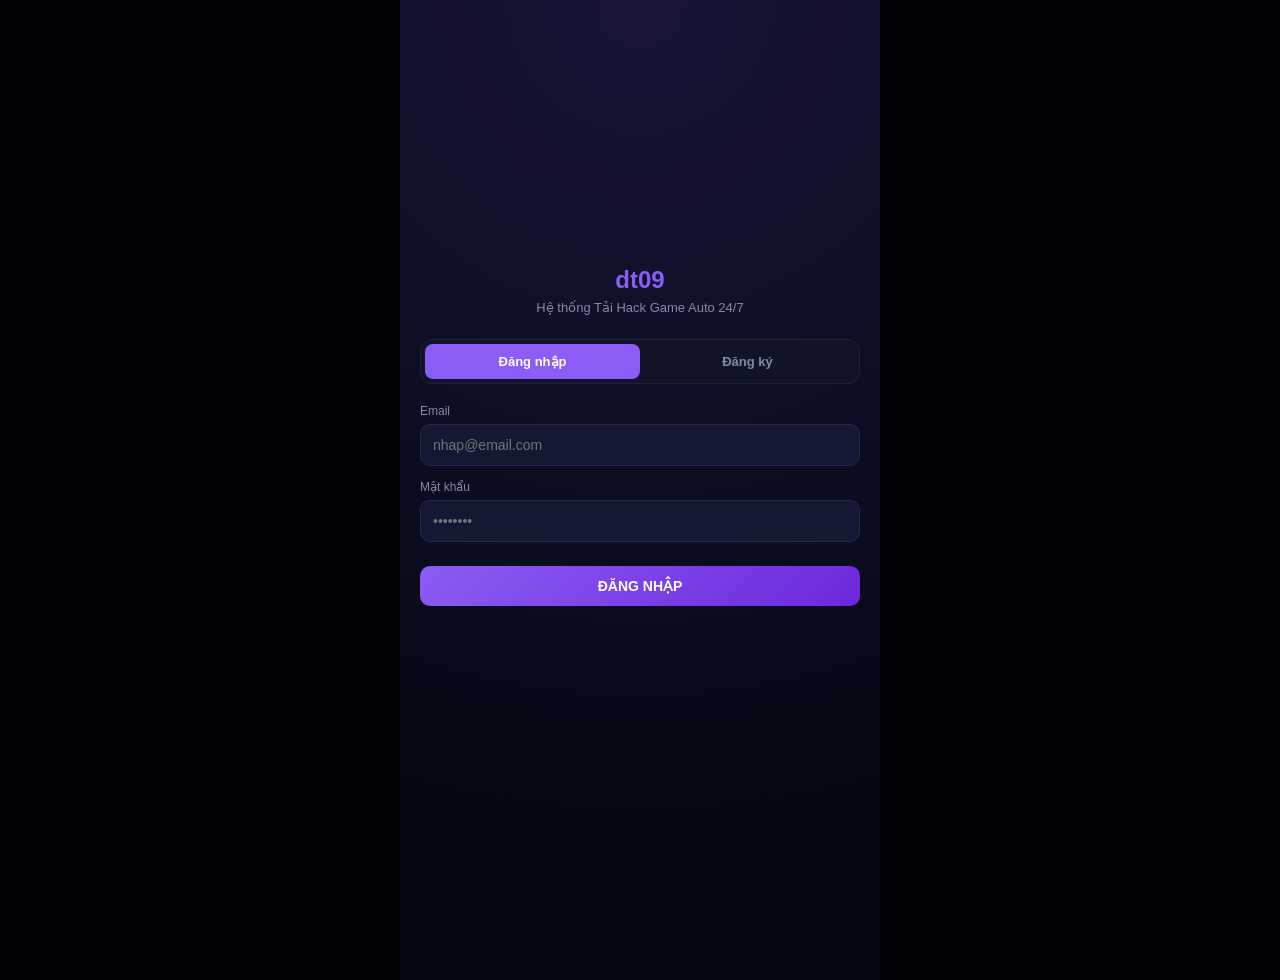
==== index.html @ a5bf0167 "Add files via upload" ====
<!DOCTYPE html>
<html lang="vi">
<head>
  <meta charset="UTF-8">
  <meta name="viewport" content="width=device-width, initial-scale=1.0, maximum-scale=1.0, user-scalable=no">
  <title>dt09 - Tải Game & Tool Auto</title>
  <link href="https://cdnjs.cloudflare.com/ajax/libs/font-awesome/6.4.0/css/all.min.css" rel="stylesheet">
  <script src="https://cdn.jsdelivr.net/npm/@supabase/supabase-js@2"></script>
  <style>
    :root {
      --bg-main: #060814;
      --card-bg: #111428;
      --card-border: #1d2242;
      --accent-purple: #8b5cf6;
      --accent-orange: #f97316;
      --text-main: #ffffff;
      --text-muted: #808aab;
      --danger-red: #ef4444;
      --success-green: #10b981;
    }

    * { box-sizing: border-box; margin: 0; padding: 0; font-family: -apple-system, BlinkMacSystemFont, "Segoe UI", Roboto, sans-serif; user-select: none; }
    body { background-color: #020307; color: var(--text-main); display: flex; justify-content: center; min-height: 100vh; }

    .app-container {
      width: 100%;
      max-width: 480px;
      background: radial-gradient(circle at top, #181538 0%, #060814 80%);
      position: relative;
      padding-bottom: 80px;
      min-height: 100vh;
      box-shadow: 0 0 30px rgba(0,0,0,0.8);
    }

    .hidden { display: none !important; }

    /* AUTH SCREEN */
    .auth-overlay { padding: 30px 20px; display: flex; flex-direction: column; justify-content: center; min-height: 100vh; }
    .auth-header { text-align: center; margin-bottom: 24px; }
    .auth-header h2 { font-size: 24px; color: var(--accent-purple); margin-bottom: 6px; }
    .auth-header p { font-size: 13px; color: var(--text-muted); }
    .auth-tabs { display: flex; background: #111428; border: 1px solid var(--card-border); border-radius: 12px; margin-bottom: 20px; padding: 4px; }
    .auth-tab { flex: 1; padding: 10px; border: none; background: none; color: var(--text-muted); font-weight: 700; font-size: 13px; cursor: pointer; border-radius: 8px; }
    .auth-tab.active { background: var(--accent-purple); color: white; }
    .auth-form { display: flex; flex-direction: column; gap: 14px; }
    .input-group { display: flex; flex-direction: column; gap: 6px; }
    .input-group label { font-size: 12px; color: var(--text-muted); }
    .input-group input { background: #151833; border: 1px solid #23284c; border-radius: 10px; padding: 12px; color: white; font-size: 14px; outline: none; }
    .btn-auth { background: linear-gradient(135deg, var(--accent-purple), #6d28d9); border: none; color: white; padding: 12px; border-radius: 10px; font-weight: 800; font-size: 14px; cursor: pointer; margin-top: 10px; }
    .auth-message { font-size: 12px; text-align: center; margin-top: 10px; min-height: 18px; }
    .auth-message.error { color: var(--danger-red); }
    .auth-message.success { color: var(--success-green); }

    /* HEADER */
    .profile-header { position: sticky; top: 0; z-index: 99; display: flex; justify-content: space-between; align-items: center; padding: 12px 16px; background: rgba(18, 17, 39, 0.85); backdrop-filter: blur(10px); -webkit-backdrop-filter: blur(10px); border-bottom: 1px solid rgba(255, 255, 255, 0.08); margin-bottom: 14px; }
    .user-info { display: flex; align-items: center; gap: 12px; }
    .user-avatar { width: 42px; height: 42px; border-radius: 50%; background: #3b82f6; overflow: hidden; border: 2px solid rgba(255, 255, 255, 0.15); }
    .user-avatar img { width: 100%; height: 100%; object-fit: cover; }
    .user-details .name { font-size: 13px; font-weight: 700; max-width: 130px; white-space: nowrap; overflow: hidden; text-overflow: ellipsis; }
    .user-details .id { font-size: 11px; color: var(--text-muted); margin-top: 2px; }
    .header-actions { display: flex; align-items: center; gap: 8px; }
    .balance-pill { background: #141622; border: 1px solid #3d3113; color: #eab308; padding: 6px 12px; border-radius: 20px; font-weight: 800; font-size: 13px; }
    .btn-logout { background: rgba(239, 68, 68, 0.2); border: 1px solid rgba(239, 68, 68, 0.4); color: #ef4444; padding: 6px 10px; border-radius: 12px; font-size: 12px; cursor: pointer; }

    .banner-card { background: linear-gradient(135deg, #1d1b3c 0%, #12152e 100%); border: 1px solid var(--card-border); border-radius: 18px; margin: 0 14px 14px 14px; padding: 16px; display: flex; align-items: center; gap: 14px; }
    .banner-icon { width: 46px; height: 46px; background: #a855f7; border-radius: 14px; display: flex; align-items: center; justify-content: center; font-size: 20px; color: white; box-shadow: 0 0 15px rgba(168, 85, 247, 0.4); }
    .banner-text h3 { font-size: 17px; font-weight: 800; }
    .banner-text p { font-size: 12px; color: var(--text-muted); margin-top: 2px; }

    /* CARD DESIGN */
    .form-card { background: var(--card-bg); border: 1px solid var(--card-border); border-radius: 18px; padding: 14px; margin: 0 14px 12px 14px; }
    .form-header { display: flex; justify-content: space-between; align-items: center; }
    .form-title { display: flex; align-items: center; gap: 8px; font-size: 13px; font-weight: 700; text-transform: uppercase; letter-spacing: 0.5px; }
    .form-title i { color: var(--accent-purple); background: rgba(139, 92, 246, 0.15); padding: 6px; border-radius: 8px; }
    
    .select-btn { background: #191d38; border: 1px solid #2d345e; color: white; padding: 8px 12px; border-radius: 10px; font-size: 12px; font-weight: 700; display: flex; align-items: center; gap: 8px; cursor: pointer; }
    .select-btn img { width: 20px; height: 20px; border-radius: 4px; object-fit: cover; }

    .selection-grid { display: grid; grid-template-columns: 1fr 1fr; gap: 8px; margin-top: 12px; }
    .grid-item { background: #151833; border: 1px solid #23284c; border-radius: 12px; padding: 10px; display: flex; align-items: center; gap: 8px; cursor: pointer; font-size: 12px; font-weight: 700; }
    .grid-item.selected { border-color: var(--accent-purple); background: rgba(139, 92, 246, 0.15); }
    .grid-item img { width: 28px; height: 28px; border-radius: 6px; object-fit: cover; }

    .alert-card { background: rgba(234, 179, 8, 0.05); border: 1px solid rgba(234, 179, 8, 0.3); border-radius: 14px; padding: 12px 14px; margin: 0 14px 14px 14px; }
    .alert-title { color: #f59e0b; font-size: 12px; font-weight: 800; display: flex; align-items: center; gap: 6px; margin-bottom: 6px; }
    .alert-desc { font-size: 11px; color: #d1d5db; line-height: 1.4; }

    .btn-download { width: calc(100% - 28px); margin: 0 14px 14px 14px; height: 50px; border-radius: 14px; border: none; background: linear-gradient(135deg, #a855f7, #6d28d9); color: white; font-weight: 800; font-size: 15px; cursor: pointer; display: flex; align-items: center; justify-content: center; gap: 10px; box-shadow: 0 4px 15px rgba(168, 85, 247, 0.3); }

    .amount-btn { background: #151833; border: 1px solid #23284c; color: white; padding: 10px 4px; border-radius: 10px; font-weight: 800; font-size: 12px; cursor: pointer; transition: all 0.2s ease; }
    .amount-btn.active { background: rgba(249, 115, 22, 0.15); border-color: #f97316; color: #f97316; }

    .info-row { display: flex; justify-content: space-between; padding: 10px 0; border-bottom: 1px solid rgba(255,255,255,0.05); font-size: 13px; }
    .info-row span:first-child { color: var(--text-muted); }
    .info-row span:last-child { font-weight: bold; }

    .wheel-container { position: relative; width: 220px; height: 220px; margin: 20px auto; border-radius: 50%; border: 4px solid var(--accent-purple); background: conic-gradient(#8b5cf6 0 90deg, #111428 90deg 180deg, #f97316 180deg 270deg, #151833 270deg 360deg); transition: transform 3s cubic-bezier(0.1, 2.7, 0.58, 1); }
    .wheel-pointer { position: absolute; top: 10px; left: 50%; transform: translateX(-50%); width: 0; height: 0; border-left: 10px solid transparent; border-right: 10px solid transparent; border-top: 18px solid #ef4444; z-index: 10; }

    .code-input-box { width: 100%; background: #0c0e1e; border: 1px solid #1e2448; border-radius: 12px; padding: 14px; color: white; font-size: 13px; outline: none; margin-top: 10px; margin-bottom: 10px; }
    .code-input-box::placeholder { color: #515b7d; }
    .btn-apply-code { width: 100%; background: linear-gradient(135deg, #312e81, #581c87); border: 1px solid #6366f1; color: white; padding: 12px; border-radius: 12px; font-weight: 700; font-size: 13px; cursor: pointer; display: flex; align-items: center; justify-content: center; gap: 8px; box-shadow: 0 0 12px rgba(99, 102, 241, 0.2); }
    
    .stats-grid { display: grid; grid-template-columns: 1fr 1fr 1fr; gap: 8px; margin-top: 12px; }
    .stat-card { background: rgba(21, 24, 51, 0.6); border: 1px solid #23284c; border-radius: 14px; padding: 14px 6px; text-align: center; display: flex; flex-direction: column; align-items: center; justify-content: center; }
    .stat-icon { font-size: 18px; margin-bottom: 8px; }
    .stat-icon.cyan { color: #06b6d4; }
    .stat-icon.yellow { color: #eab308; }
    .stat-icon.green { color: #10b981; }
    .stat-val { font-size: 14px; font-weight: 800; margin-bottom: 4px; }
    .stat-lbl { font-size: 9px; color: var(--text-muted); font-weight: 700; text-transform: uppercase; }

    .bottom-nav { position: fixed; bottom: 0; width: 100%; max-width: 480px; height: 60px; background: #060814; border-top: 1px solid #16182e; display: flex; justify-content: space-around; align-items: center; z-index: 100; }
    .nav-btn { background: none; border: none; color: var(--text-muted); display: flex; flex-direction: column; align-items: center; gap: 4px; font-size: 10px; cursor: pointer; width: 20%; }
    .nav-btn.active { color: var(--accent-purple); font-weight: bold; }
    .nav-btn i { font-size: 16px; }
  </style>
</head>
<body>

  <div class="app-container">

    <!-- LOGIN / REGISTER SCREEN -->
    <div id="authScreen" class="auth-overlay">
      <div class="auth-header">
        <h2>dt09</h2>
        <p>Hệ thống Tải Hack Game Auto 24/7</p>
      </div>

      <div class="auth-tabs">
        <button class="auth-tab active" id="tabLoginBtn" onclick="switchAuthTab('login')">Đăng nhập</button>
        <button class="auth-tab" id="tabSignupBtn" onclick="switchAuthTab('signup')">Đăng ký</button>
      </div>

      <form id="loginForm" class="auth-form" onsubmit="handleLogin(event)">
        <div class="input-group">
          <label>Email</label>
          <input type="email" id="loginEmail" placeholder="nhap@email.com" required>
        </div>
        <div class="input-group">
          <label>Mật khẩu</label>
          <input type="password" id="loginPassword" placeholder="••••••••" required>
        </div>
        <button type="submit" class="btn-auth">ĐĂNG NHẬP</button>
      </form>

      <form id="signupForm" class="auth-form hidden" onsubmit="handleSignup(event)">
        <div class="input-group">
          <label>Email</label>
          <input type="email" id="signupEmail" placeholder="nhap@email.com" required>
        </div>
        <div class="input-group">
          <label>Mật khẩu</label>
          <input type="password" id="signupPassword" placeholder="Tối thiểu 6 ký tự" required>
        </div>
        <button type="submit" class="btn-auth">TẠO TÀI KHOẢN</button>
      </form>

      <div id="authMessage" class="auth-message"></div>
    </div>

    <!-- MAIN SCREEN -->
    <div id="mainShopScreen" class="hidden">
      <!-- Header -->
      <div class="profile-header">
        <div class="user-info">
          <div class="user-avatar">
            <img src="https://api.dicebear.com/7.x/bottts/svg?seed=DuyToan" alt="avatar">
          </div>
          <div class="user-details">
            <div class="name" id="userDisplayName">User</div>
            <div class="id" id="userIdDisplay">ID: ------</div>
          </div>
        </div>
        <div class="header-actions">
          <div class="balance-pill"><span id="userBalance">0đ</span></div>
          <button class="btn-logout" onclick="handleLogout()"><i class="fa-solid fa-right-from-bracket"></i></button>
        </div>
      </div>

      <!-- TAB 1: TẢI GAME -->
      <div id="tab-download" class="tab-content">
        <div class="banner-card">
          <div class="banner-icon"><i class="fa-solid fa-download"></i></div>
          <div class="banner-text">
            <h3>dt09 Download Center</h3>
            <p>Tải xuống bản hack & mod mới nhất</p>
          </div>
        </div>

        <div class="form-card">
          <div class="form-header">
            <div class="form-title"><i class="fa-solid fa-gamepad"></i><span>Chọn mục game</span></div>
            <button class="select-btn" onclick="toggleGameList()">
              <img id="selectedGameImg" src="https://api.dicebear.com/7.x/identicon/svg?seed=FF" alt="ff">
              <span id="selectedGameText">Free Fire</span>
              <i class="fa-solid fa-chevron-down" id="gameChevron" style="font-size: 10px;"></i>
            </button>
          </div>
          <div class="selection-grid" id="gameGrid">
            <div class="grid-item selected" onclick="selectGame('Free Fire', 'https://api.dicebear.com/7.x/identicon/svg?seed=FF', this)">
              <img src="https://api.dicebear.com/7.x/identicon/svg?seed=FF" alt="ff">
              <span>Free Fire</span>
            </div>
            <div class="grid-item" onclick="selectGame('Liên Quân', 'https://api.dicebear.com/7.x/identicon/svg?seed=LQ', this)">
              <img src="https://api.dicebear.com/7.x/identicon/svg?seed=LQ" alt="lq">
              <span>Liên Quân</span>
            </div>
            <div class="grid-item" onclick="selectGame('Roblox', 'https://api.dicebear.com/7.x/identicon/svg?seed=Roblox', this)">
              <img src="https://api.dicebear.com/7.x/identicon/svg?seed=Roblox" alt="roblox">
              <span>Roblox</span>
            </div>
            <div class="grid-item" onclick="selectGame('PUBG Mobile', 'https://api.dicebear.com/7.x/identicon/svg?seed=PUBG', this)">
              <img src="https://api.dicebear.com/7.x/identicon/svg?seed=PUBG" alt="pubg">
              <span>PUBG Mobile</span>
            </div>
          </div>
        </div>

        <div class="form-card">
          <div class="form-header">
            <div class="form-title"><i class="fa-solid fa-cube"></i><span>Chọn ứng dụng</span></div>
            <button class="select-btn" onclick="toggleAppList()">
              <img id="selectedAppImg" src="https://api.dicebear.com/7.x/bottts/svg?seed=PatoCam" alt="app">
              <span id="selectedAppText">Pato Cam Loader</span>
              <i class="fa-solid fa-chevron-down" id="appChevron" style="font-size: 10px;"></i>
            </button>
          </div>
          <div class="selection-grid" id="appGrid"></div>
        </div>

        <div class="alert-card">
          <div class="alert-title"><i class="fa-solid fa-triangle-exclamation"></i><span>LƯU Ý KHI TẢI VỀ</span></div>
          <div class="alert-desc">Sản phẩm hoạt động tốt trên Android thấp và trung bình. Hãy gỡ cài đặt bản game gốc trước khi cài bản Mod.</div>
        </div>

        <button class="btn-download" onclick="triggerDownload()">
          <i class="fa-solid fa-circle-down" style="font-size: 18px;"></i>
          <span id="downloadBtnText">TẢI PATO CAM LOADER</span>
        </button>
      </div>

      <!-- TAB 2: DONATE / NẠP TIỀN -->
      <div id="tab-donate" class="tab-content hidden">
        <div style="display: grid; grid-template-columns: 1fr 1fr; gap: 10px; margin: 0 14px 12px 14px;">
          <div style="background: rgba(139, 92, 246, 0.2); border: 1px solid var(--accent-purple); border-radius: 12px; padding: 12px; display: flex; align-items: center; gap: 10px; cursor: pointer;">
            <i class="fa-solid fa-qrcode" style="font-size: 20px; color: var(--accent-purple);"></i>
            <div>
              <div style="font-size: 12px; font-weight: 800; color: white;">Chuyển khoản QR</div>
              <div style="font-size: 10px; color: var(--text-muted);">VietQR Tự động 24/7</div>
            </div>
          </div>
          <div style="background: rgba(255, 255, 255, 0.03); border: 1px solid var(--card-border); border-radius: 12px; padding: 12px; display: flex; align-items: center; gap: 10px; opacity: 0.6;">
            <i class="fa-solid fa-mobile-screen-button" style="font-size: 20px; color: var(--text-muted);"></i>
            <div>
              <div style="font-size: 12px; font-weight: 800; color: white;">Thẻ cào</div>
              <div style="font-size: 10px; color: var(--text-muted);">Viettel, Mobi, Vina</div>
            </div>
          </div>
        </div>

        <div class="form-card">
          <div class="form-title" style="margin-bottom: 12px;">
            <i class="fa-solid fa-wand-magic-sparkles"></i>
            <span>CHỌN HOẶC NHẬP SỐ TIỀN</span>
          </div>

          <div style="display: grid; grid-template-columns: repeat(3, 1fr); gap: 8px; margin-bottom: 12px;">
            <button class="amount-btn active" onclick="selectAmount(10000, this)">10.000đ</button>
            <button class="amount-btn" onclick="selectAmount(20000, this)">20.000đ</button>
            <button class="amount-btn" onclick="selectAmount(50000, this)">50.000đ</button>
            <button class="amount-btn" onclick="selectAmount(100000, this)">100.000đ</button>
            <button class="amount-btn" onclick="selectAmount(200000, this)">200.000đ</button>
            <button class="amount-btn" onclick="selectAmount(500000, this)">500.000đ</button>
          </div>

          <div style="position: relative; margin-bottom: 14px;">
            <input type="number" id="customAmountInput" class="code-input-box" style="margin:0; padding-right: 50px;" placeholder="Số tiền khác (tối thiểu 10.000đ)" oninput="onCustomAmountInput(this)">
            <span style="position: absolute; right: 14px; top: 50%; transform: translateY(-50%); font-weight: 800; font-size: 12px; color: #eab308;">VNĐ</span>
          </div>

          <button class="btn-download" style="width: 100%; margin: 0; background: linear-gradient(135deg, #f97316, #ea580c);" onclick="generateDepositQR()">
            <i class="fa-solid fa-qrcode"></i>
            <span>TẠO MÃ QR NẠP TIỀN</span>
          </button>
        </div>

        <!-- POPUP MÃ QR -->
        <div id="qrModal" class="hidden" style="position: fixed; inset: 0; background: rgba(0,0,0,0.85); backdrop-filter: blur(8px); z-index: 999; display: flex; align-items: center; justify-content: center; padding: 16px;">
          <div style="background: #111428; border: 1px solid var(--card-border); border-radius: 20px; width: 100%; max-width: 400px; padding: 20px; box-shadow: 0 10px 30px rgba(0,0,0,0.5); text-align: center;">
            <div style="font-size: 15px; font-weight: 800; margin-bottom: 14px; text-transform: uppercase;">
              <i class="fa-solid fa-wallet" style="color: var(--accent-purple);"></i> Thông tin nạp tiền
            </div>
            <div style="background: #0b0d1b; border: 1px solid #1e2448; border-radius: 14px; padding: 14px; margin-bottom: 14px;">
              <div style="font-size: 11px; color: var(--text-muted); font-weight: 700;">SỐ TIỀN THANH TOÁN</div>
              <div id="modalAmountDisplay" style="font-size: 22px; font-weight: 900; color: #f97316; margin: 4px 0 12px 0;">10.000đ</div>

              <div style="background: rgba(239, 68, 68, 0.1); border: 1px dashed rgba(239, 68, 68, 0.4); border-radius: 10px; padding: 10px;">
                <div style="display: flex; justify-content: space-between; align-items: center; margin-bottom: 6px;">
                  <span style="font-size: 10px; color: #ef4444; font-weight: 800;">🔑 NỘI DUNG CHUYỂN KHOẢN</span>
                </div>
                <div style="display: flex; gap: 8px; align-items: center;">
                  <input type="text" id="modalMemoInput" readonly style="width: 100%; background: #151833; border: 1px solid #23284c; color: #38bdf8; font-weight: 800; padding: 8px; border-radius: 8px; font-size: 13px; text-align: center;">
                  <button onclick="copyMemo()" style="background: var(--accent-purple); border: none; color: white; padding: 8px 12px; border-radius: 8px; font-weight: 700; font-size: 11px; cursor: pointer;">Sao chép</button>
                </div>
              </div>
            </div>

            <div style="background: #ffffff; padding: 12px; border-radius: 14px; display: inline-block; margin-bottom: 12px;">
              <img id="modalQrImage" src="" alt="QR Code" style="width: 200px; height: 200px; display: block;">
            </div>

            <button onclick="closeQrModal()" style="width: 100%; background: #23284c; border: none; color: white; padding: 12px; border-radius: 10px; font-weight: 700; cursor: pointer;">Đóng</button>
          </div>
        </div>
      </div>

      <!-- TAB 3: TOP DONATE -->
      <div id="tab-top" class="tab-content hidden">
        <div class="form-card">
          <div class="form-title" style="margin-bottom: 12px;"><i class="fa-solid fa-trophy"></i><span>BẢNG XẾP HẠNG TOP DONATE</span></div>
          <div id="topRankContainer">
            <div style="text-align: center; color: var(--text-muted); padding: 10px;">Đang tải danh sách...</div>
          </div>
        </div>
      </div>

      <!-- TAB 4: VÒNG QUAY MAY MẮN (VQMM) -->
      <div id="tab-wheel" class="tab-content hidden">
        <div class="form-card" style="text-align: center;">
          <div class="form-title" style="justify-content: center;"><i class="fa-solid fa-wand-magic-sparkles"></i><span>VÒNG QUAY MAY MẮN</span></div>
          <p style="font-size: 12px; color: var(--text-muted); margin-top: 6px;">Chi phí: 10.000đ / lượt quay (Lượt khả dụng: <span id="spinCountText" style="color:#eab308; font-weight:bold;">0</span>)</p>
          
          <div style="position: relative; display: inline-block;">
            <div class="wheel-pointer"></div>
            <div class="wheel-container" id="wheelEl"></div>
          </div>

          <button class="btn-download" style="margin: 10px auto 0 auto; width: 80%;" onclick="spinWheel()">QUAY NGAY</button>
        </div>
      </div>

      <!-- TAB 5: CÁ NHÂN -->
      <div id="tab-account" class="tab-content hidden">
        <div class="form-card">
          <div class="form-title"><i class="fa-solid fa-ticket"></i><span>Mã Voucher</span></div>
          <input type="text" class="code-input-box" id="voucherCodeInput" placeholder="Nhập mã voucher">
          <button class="btn-apply-code" onclick="applyVoucher()">
            <i class="fa-solid fa-circle-check"></i>
            <span>Áp Dụng Voucher</span>
          </button>
        </div>

        <div class="form-card">
          <div class="form-title"><i class="fa-solid fa-gift"></i><span>Mã Giftcode</span></div>
          <input type="text" class="code-input-box" id="giftCodeInput" placeholder="Nhập mã giftcode">
          <button class="btn-apply-code" onclick="applyGiftcode()">
            <i class="fa-solid fa-circle-check"></i>
            <span>Áp Dụng Giftcode</span>
          </button>
        </div>

        <div class="form-card">
          <div class="form-title"><i class="fa-solid fa-pie-chart"></i><span>Tổng Quan Tài Khoản</span></div>
          <div class="stats-grid">
            <div class="stat-card">
              <div class="stat-icon cyan"><i class="fa-solid fa-key"></i></div>
              <div class="stat-val" id="statBoughtCount">0</div>
              <div class="stat-lbl">SP ĐÃ MUA</div>
            </div>
            <div class="stat-card">
              <div class="stat-icon yellow"><i class="fa-solid fa-cart-shopping"></i></div>
              <div class="stat-val" id="statTotalSpent">0đ</div>
              <div class="stat-lbl">TỔNG CHI</div>
            </div>
            <div class="stat-card">
              <div class="stat-icon green"><i class="fa-solid fa-wallet"></i></div>
              <div class="stat-val" id="statTotalDeposited">0đ</div>
              <div class="stat-lbl">TỔNG NẠP</div>
            </div>
          </div>
        </div>

        <div style="padding: 0 14px 14px 14px;">
          <button class="btn-auth" style="background: #ef4444;" onclick="handleLogout()">ĐĂNG XUẤT TÀI KHOẢN</button>
        </div>
      </div>

      <!-- Bottom Navigation -->
      <div class="bottom-nav">
        <button class="nav-btn active" onclick="switchNavTab('download', this)"><i class="fa-solid fa-download"></i><span>Tải Game</span></button>
        <button class="nav-btn" onclick="switchNavTab('donate', this)"><i class="fa-solid fa-heart"></i><span>Donate</span></button>
        <button class="nav-btn" onclick="switchNavTab('top', this)"><i class="fa-solid fa-trophy"></i><span>Top Donate</span></button>
        <button class="nav-btn" onclick="switchNavTab('wheel', this)"><i class="fa-solid fa-wand-magic-sparkles"></i><span>VQMM</span></button>
        <button class="nav-btn" onclick="switchNavTab('account', this)"><i class="fa-solid fa-user"></i><span>Cá Nhân</span></button>
      </div>

    </div>

  </div>

  <script src="config.js"></script>
  <script>
    let gameAppData = {
      'Free Fire': [
        { name: 'Pato Cam Loader', img: 'https://api.dicebear.com/7.x/bottts/svg?seed=PatoCam', url: 'https://example.com/download/patocam' },
        { name: 'Pato Blue Loader', img: 'https://api.dicebear.com/7.x/bottts/svg?seed=PatoBlue', url: 'https://example.com/download/patoblue' }
      ]
    };

    let selectedGame = 'Free Fire';
    let selectedApp = null;
    let currentUser = null;
    let currentBalance = 0;
    let currentSpinCount = 0;
    let currentRotation = 0;
    let selectedDepositAmount = 10000;
    const BANK_ACCOUNT = "0355095429";
    const BANK_NAME = "NGO DUY TOAN";

    // HÀM ÉP KIỂU SỐ AN TOÀN - CHỐNG 100% NỐI CHUỖI
    function toPureNumber(val) {
      if (val === null || val === undefined) return 0;
      if (typeof val === 'number') return isNaN(val) ? 0 : val;
      const str = val.toString().replace(/[^0-9]/g, '');
      return parseInt(str, 10) || 0;
    }

    function formatCurrency(val) {
      return toPureNumber(val).toLocaleString('vi-VN') + 'đ';
    }

    window.onload = async function() {
      if (typeof supabaseClient !== 'undefined' && supabaseClient) {
        const { data: { session } } = await supabaseClient.auth.getSession();
        if (session) {
          showMainShop(session.user);
        } else {
          showAuthScreen();
        }
      }
    };

    function showAuthScreen() {
      document.getElementById('authScreen').classList.remove('hidden');
      document.getElementById('mainShopScreen').classList.add('hidden');
    }

    async function showMainShop(user) {
      currentUser = user;
      document.getElementById('authScreen').classList.add('hidden');
      document.getElementById('mainShopScreen').classList.remove('hidden');
      
      const emailName = user.email ? user.email.split('@')[0] : 'User';
      const shortId = user.id ? user.id.substring(0, 8) : '------';

      document.getElementById('userDisplayName').innerText = emailName;
      document.getElementById('userIdDisplay').innerText = `ID: ${shortId}`;

      renderAppGrid();
      await fetchUserBalance();
      loadTopDonate();
      loadAccountOverview();
    }

    // ĐỌC DỮ LIỆU CHUẨN TỪ DATABASE (F5 KHÔNG MẤT TIỀN)
    async function fetchUserBalance() {
      if (!currentUser || typeof supabaseClient === 'undefined') return;
      
      const { data, error } = await supabaseClient
        .from('profiles')
        .select('balance, spin_count, total_deposited')
        .eq('id', currentUser.id)
        .single();

      if (data && !error) {
        currentBalance = toPureNumber(data.balance);
        currentSpinCount = toPureNumber(data.spin_count);

        document.getElementById('userBalance').innerText = formatCurrency(currentBalance);
        if (document.getElementById('spinCountText')) {
          document.getElementById('spinCountText').innerText = currentSpinCount;
        }
        document.getElementById('statTotalDeposited').innerText = formatCurrency(toPureNumber(data.total_deposited));
      }
    }

    // XỬ LÝ NHẬN GIFTCODE (SỬA TRIỆT ĐỂ LỖI NỐI CHUỖI VÀ LƯU DATABASE NGAY)
    async function applyGiftcodeLogic(inputCode) {
      if (!currentUser || typeof supabaseClient === 'undefined') return alert("Vui lòng đăng nhập!");

      const cleanCode = inputCode.trim().toUpperCase();
      
      const { data: gc, error } = await supabaseClient
        .from('giftcodes')
        .select('*')
        .eq('code', cleanCode)
        .single();

      if (error || !gc) return alert("Mã không tồn tại hoặc đã bị xóa!");
      
      const usedCount = toPureNumber(gc.used_count);
      const maxUses = toPureNumber(gc.max_uses);
      if (usedCount >= maxUses) return alert("Mã đã hết số lượt sử dụng!");

      // Lấy thông tin tài khoản mới nhất từ Database
      const { data: profile, error: profError } = await supabaseClient
        .from('profiles')
        .select('balance, spin_count')
        .eq('id', currentUser.id)
        .single();

      if (profError || !profile) return alert("Lỗi đọc dữ liệu tài khoản!");

      const rewardVal = toPureNumber(gc.value);

      if (gc.type === 'spin') {
        const currentSpins = toPureNumber(profile.spin_count);
        const newSpin = currentSpins + rewardVal; // Phép cộng chuẩn toán học

        // Cập nhật ngay lên Database
        const { error: updateErr } = await supabaseClient
          .from('profiles')
          .update({ spin_count: newSpin })
          .eq('id', currentUser.id);

        if (updateErr) return alert("Lỗi cộng lượt quay: " + updateErr.message);

        currentSpinCount = newSpin;
        if (document.getElementById('spinCountText')) {
          document.getElementById('spinCountText').innerText = newSpin;
        }
        alert(`🎉 Áp dụng thành công! Bạn nhận được +${rewardVal} lượt quay.`);

      } else {
        const currentBal = toPureNumber(profile.balance);
        const newBal = currentBal + rewardVal; // Phép cộng chuẩn toán học

        // Cập nhật ngay lên Database
        const { error: updateErr } = await supabaseClient
          .from('profiles')
          .update({ balance: newBal })
          .eq('id', currentUser.id);

        if (updateErr) return alert("Lỗi cộng tiền: " + updateErr.message);

        currentBalance = newBal;
        document.getElementById('userBalance').innerText = formatCurrency(newBal);
        alert(`🎉 Áp dụng thành công! Bạn nhận được +${formatCurrency(rewardVal)} vào tài khoản.`);
      }

      // Tăng lượt sử dụng của mã giftcode
      await supabaseClient
        .from('giftcodes')
        .update({ used_count: usedCount + 1 })
        .eq('id', gc.id);

      if (document.getElementById('giftCodeInput')) document.getElementById('giftCodeInput').value = '';
      if (document.getElementById('voucherCodeInput')) document.getElementById('voucherCodeInput').value = '';
      
      // Tải lại dữ liệu đồng bộ
      await fetchUserBalance();
    }

    // XỬ LÝ VÒNG QUAY MAY MẮN
    async function spinWheel() {
      const spinCost = 10000;

      if (currentSpinCount > 0) {
        const newSpin = currentSpinCount - 1;
        const { error } = await supabaseClient.from('profiles').update({ spin_count: newSpin }).eq('id', currentUser.id);
        if (!error) {
          currentSpinCount = newSpin;
          document.getElementById('spinCountText').innerText = currentSpinCount;
        }
      } else if (currentBalance >= spinCost) {
        const newBal = currentBalance - spinCost;
        const { error } = await supabaseClient.from('profiles').update({ balance: newBal }).eq('id', currentUser.id);
        if (!error) {
          currentBalance = newBal;
          document.getElementById('userBalance').innerText = formatCurrency(currentBalance);
        }
      } else {
        alert('Bạn cần ít nhất 10.000đ hoặc 1 lượt quay khả dụng!');
        return;
      }

      const wheel = document.getElementById('wheelEl');
      const randomDeg = Math.floor(Math.random() * 360) + 1440;
      currentRotation += randomDeg;
      wheel.style.transform = `rotate(${currentRotation}deg)`;
      
      setTimeout(() => alert('🎉 Chúc mừng bạn đã quay trúng phần thưởng!'), 3200);
    }

    function applyVoucher() {
      const code = document.getElementById('voucherCodeInput').value.trim();
      if (!code) return alert('Vui lòng nhập mã voucher!');
      applyGiftcodeLogic(code);
    }

    function applyGiftcode() {
      const code = document.getElementById('giftCodeInput').value.trim();
      if (!code) return alert('Vui lòng nhập mã giftcode!');
      applyGiftcodeLogic(code);
    }

    async function loadAccountOverview() {
      if (!currentUser || typeof supabaseClient === 'undefined') return;

      const { data: orders } = await supabaseClient
        .from('orders')
        .select('*')
        .eq('user_id', currentUser.id);

      let boughtCount = orders ? orders.length : 0;
      let totalSpent = 0;

      if (orders) {
        orders.forEach(item => totalSpent += toPureNumber(item.amount));
      }

      document.getElementById('statBoughtCount').innerText = boughtCount;
      document.getElementById('statTotalSpent').innerText = formatCurrency(totalSpent);
    }

    async function loadTopDonate() {
      const container = document.getElementById('topRankContainer');
      if (typeof supabaseClient === 'undefined') return;

      const { data, error } = await supabaseClient
        .from('profiles')
        .select('email, balance')
        .order('balance', { ascending: false })
        .limit(5);

      if (error || !data || data.length === 0) {
        container.innerHTML = '<div style="text-align: center; color: var(--text-muted); padding: 10px;">Chưa có dữ liệu xếp hạng</div>';
        return;
      }

      let html = '';
      data.forEach((item, index) => {
        let rankBadge = `${index + 1}. `;
        let colorStyle = '';

        if (index === 0) { rankBadge = '🥇 Top 1: '; colorStyle = 'color: #eab308;'; }
        else if (index === 1) { rankBadge = '🥈 Top 2: '; colorStyle = 'color: #94a3b8;'; }
        else if (index === 2) { rankBadge = '🥉 Top 3: '; colorStyle = 'color: #b45309;'; }

        let maskedEmail = item.email ? item.email.split('@')[0] : 'User';
        html += `
          <div class="info-row">
            <span>${rankBadge}${maskedEmail}</span>
            <span style="${colorStyle}">${formatCurrency(item.balance)}</span>
          </div>
        `;
      });

      container.innerHTML = html;
    }

    function switchAuthTab(tab) {
      document.getElementById('authMessage').innerText = '';
      if (tab === 'login') {
        document.getElementById('loginForm').classList.remove('hidden');
        document.getElementById('signupForm').classList.add('hidden');
        document.getElementById('tabLoginBtn').classList.add('active');
        document.getElementById('tabSignupBtn').classList.remove('active');
      } else {
        document.getElementById('loginForm').classList.add('hidden');
        document.getElementById('signupForm').classList.remove('hidden');
        document.getElementById('tabSignupBtn').classList.add('active');
        document.getElementById('tabLoginBtn').classList.remove('active');
      }
    }

    async function handleLogin(e) {
      e.preventDefault();
      const email = document.getElementById('loginEmail').value;
      const password = document.getElementById('loginPassword').value;
      const msg = document.getElementById('authMessage');

      msg.className = 'auth-message';
      msg.innerText = 'Đang đăng nhập...';

      const { data, error } = await supabaseClient.auth.signInWithPassword({ email, password });
      if (error) {
        msg.className = 'auth-message error';
        msg.innerText = error.message;
      } else {
        msg.className = 'auth-message success';
        msg.innerText = 'Đăng nhập thành công!';
        setTimeout(() => showMainShop(data.user), 500);
      }
    }

    async function handleSignup(e) {
      e.preventDefault();
      const email = document.getElementById('signupEmail').value;
      const password = document.getElementById('signupPassword').value;
      const msg = document.getElementById('authMessage');

      msg.className = 'auth-message';
      msg.innerText = 'Đang đăng ký...';

      const { data, error } = await supabaseClient.auth.signUp({ email, password });
      if (error) {
        msg.className = 'auth-message error';
        msg.innerText = error.message;
      } else {
        msg.className = 'auth-message success';
        msg.innerText = 'Đăng ký thành công! Vui lòng đăng nhập.';
        switchAuthTab('login');
      }
    }

    async function handleLogout() {
      if (supabaseClient) await supabaseClient.auth.signOut();
      showAuthScreen();
    }

    function switchNavTab(tabName, btnEl) {
      document.querySelectorAll('.tab-content').forEach(el => el.classList.add('hidden'));
      document.querySelectorAll('.nav-btn').forEach(btn => btn.classList.remove('active'));

      document.getElementById(`tab-${tabName}`).classList.remove('hidden');
      btnEl.classList.add('active');

      if (tabName === 'top') loadTopDonate();
      if (tabName === 'account') loadAccountOverview();
    }

    function toggleGameList() {
      const grid = document.getElementById('gameGrid');
      const chevron = document.getElementById('gameChevron');
      grid.style.display = (grid.style.display === 'none' || grid.style.display === '') ? 'grid' : 'none';
      chevron.className = grid.style.display === 'grid' ? 'fa-solid fa-chevron-up' : 'fa-solid fa-chevron-down';
    }

    function toggleAppList() {
      const grid = document.getElementById('appGrid');
      const chevron = document.getElementById('appChevron');
      grid.style.display = (grid.style.display === 'none' || grid.style.display === '') ? 'grid' : 'none';
      chevron.className = grid.style.display === 'grid' ? 'fa-solid fa-chevron-up' : 'fa-solid fa-chevron-down';
    }

    function selectGame(gameName, imgSrc, el) {
      selectedGame = gameName;
      document.getElementById('selectedGameText').innerText = gameName;
      document.getElementById('selectedGameImg').src = imgSrc;
      document.querySelectorAll('#gameGrid .grid-item').forEach(item => item.classList.remove('selected'));
      el.classList.add('selected');
      toggleGameList();
      renderAppGrid();
    }

    function renderAppGrid() {
      const appContainer = document.getElementById('appGrid');
      appContainer.innerHTML = '';
      const apps = gameAppData[selectedGame] || [];

      if (apps.length > 0) {
        selectedApp = apps[0];
        document.getElementById('selectedAppText').innerText = selectedApp.name;
        document.getElementById('selectedAppImg').src = selectedApp.img;
        document.getElementById('downloadBtnText').innerText = `TẢI ${selectedApp.name.toUpperCase()}`;

        apps.forEach((app, index) => {
          const item = document.createElement('div');
          item.className = `grid-item ${index === 0 ? 'selected' : ''}`;
          item.onclick = () => selectApp(app, item);
          item.innerHTML = `<img src="${app.img}" alt="${app.name}"><span>${app.name}</span>`;
          appContainer.appendChild(item);
        });
      }
    }

    function selectApp(app, el) {
      selectedApp = app;
      document.getElementById('selectedAppText').innerText = app.name;
      document.getElementById('selectedAppImg').src = app.img;
      document.getElementById('downloadBtnText').innerText = `TẢI ${app.name.toUpperCase()}`;
      document.querySelectorAll('#appGrid .grid-item').forEach(item => item.classList.remove('selected'));
      el.classList.add('selected');
      toggleAppList();
    }

    function triggerDownload() {
      if (selectedApp && selectedApp.url) {
        alert(`Bắt đầu tải file: ${selectedApp.name}`);
        window.open(selectedApp.url, '_blank');
      }
    }

    function selectAmount(amount, btnEl) {
      selectedDepositAmount = amount;
      document.querySelectorAll('.amount-btn').forEach(b => b.classList.remove('active'));
      btnEl.classList.add('active');
      document.getElementById('customAmountInput').value = '';
    }

    function onCustomAmountInput(inputEl) {
      const val = parseInt(inputEl.value, 10);
      if (val && val >= 10000) {
        selectedDepositAmount = val;
        document.querySelectorAll('.amount-btn').forEach(b => b.classList.remove('active'));
      }
    }

    function generateDepositQR() {
      if (!currentUser) return alert("Vui lòng đăng nhập trước khi nạp tiền!");
      if (selectedDepositAmount < 10000) return alert("Số tiền nạp tối thiểu là 10.000đ!");

      const userShortId = currentUser.id.substring(0, 6).toUpperCase();
      const randomHex = Math.floor(Math.random() * 0xFFFFFF).toString(16).toUpperCase().padStart(6, '0');
      const memoCode = `NAPD${userShortId}${randomHex}`;

      const qrUrl = `https://img.vietqr.io/image/MB-${BANK_ACCOUNT}-compact2.png?amount=${selectedDepositAmount}&addInfo=${memoCode}&accountName=${encodeURIComponent(BANK_NAME)}`;

      document.getElementById('modalAmountDisplay').innerText = formatCurrency(selectedDepositAmount);
      document.getElementById('modalMemoInput').value = memoCode;
      document.getElementById('modalQrImage').src = qrUrl;
      document.getElementById('qrModal').classList.remove('hidden');
    }

    function copyMemo() {
      const memoInput = document.getElementById('modalMemoInput');
      memoInput.select();
      navigator.clipboard.writeText(memoInput.value);
      alert(`Đã sao chép: ${memoInput.value}`);
    }

    function closeQrModal() {
      document.getElementById('qrModal').classList.add('hidden');
    }
  </script>
</body>
</html>
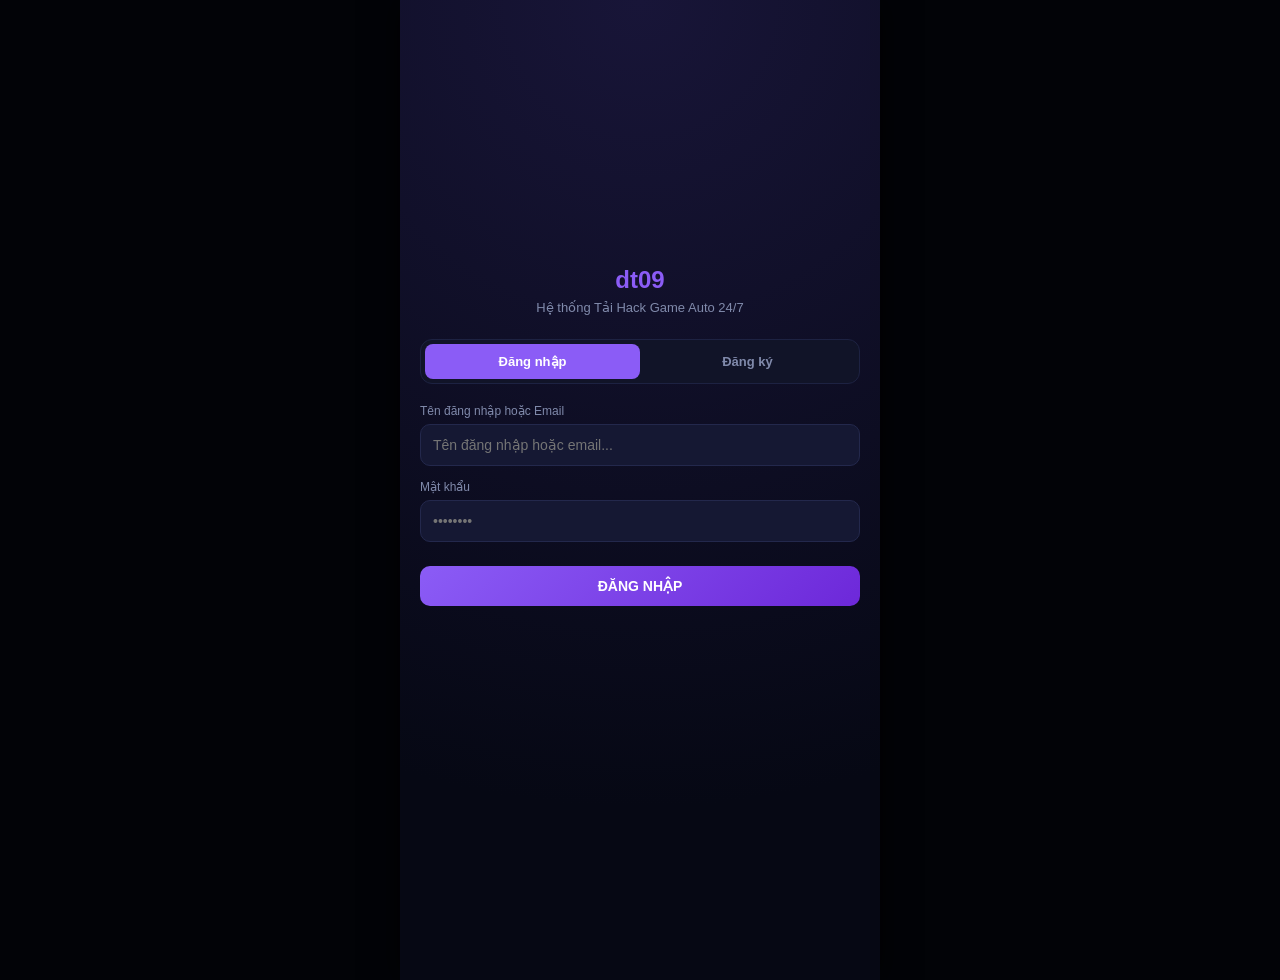
==== commit f62f612c: "Add files via upload" ====
--- a/index.html
+++ b/index.html
@@ -51,11 +51,11 @@
     .auth-message.error { color: var(--danger-red); }
     .auth-message.success { color: var(--success-green); }
 
-    /* HEADER */
+    /* HEADER & AVATAR CỐ ĐỊNH */
     .profile-header { position: sticky; top: 0; z-index: 99; display: flex; justify-content: space-between; align-items: center; padding: 12px 16px; background: rgba(18, 17, 39, 0.85); backdrop-filter: blur(10px); -webkit-backdrop-filter: blur(10px); border-bottom: 1px solid rgba(255, 255, 255, 0.08); margin-bottom: 14px; }
     .user-info { display: flex; align-items: center; gap: 12px; }
-    .user-avatar { width: 42px; height: 42px; border-radius: 50%; background: #3b82f6; overflow: hidden; border: 2px solid rgba(255, 255, 255, 0.15); }
-    .user-avatar img { width: 100%; height: 100%; object-fit: cover; }
+    .user-avatar { position: relative; width: 44px; height: 44px; border-radius: 50%; background: #3b82f6; border: 2px solid rgba(255, 255, 255, 0.15); overflow: hidden; }
+    .user-avatar img { width: 100%; height: 100%; border-radius: 50%; object-fit: cover; }
     .user-details .name { font-size: 13px; font-weight: 700; max-width: 130px; white-space: nowrap; overflow: hidden; text-overflow: ellipsis; }
     .user-details .id { font-size: 11px; color: var(--text-muted); margin-top: 2px; }
     .header-actions { display: flex; align-items: center; gap: 8px; }
@@ -67,14 +67,14 @@
     .banner-text h3 { font-size: 17px; font-weight: 800; }
     .banner-text p { font-size: 12px; color: var(--text-muted); margin-top: 2px; }
 
-    /* CARD DESIGN */
+    /* CARDS & GRIDS */
     .form-card { background: var(--card-bg); border: 1px solid var(--card-border); border-radius: 18px; padding: 14px; margin: 0 14px 12px 14px; }
     .form-header { display: flex; justify-content: space-between; align-items: center; }
     .form-title { display: flex; align-items: center; gap: 8px; font-size: 13px; font-weight: 700; text-transform: uppercase; letter-spacing: 0.5px; }
     .form-title i { color: var(--accent-purple); background: rgba(139, 92, 246, 0.15); padding: 6px; border-radius: 8px; }
     
     .select-btn { background: #191d38; border: 1px solid #2d345e; color: white; padding: 8px 12px; border-radius: 10px; font-size: 12px; font-weight: 700; display: flex; align-items: center; gap: 8px; cursor: pointer; }
-    .select-btn img { width: 20px; height: 20px; border-radius: 4px; object-fit: cover; }
+    .select-btn img { width: 22px; height: 22px; border-radius: 6px; object-fit: cover; }
 
     .selection-grid { display: grid; grid-template-columns: 1fr 1fr; gap: 8px; margin-top: 12px; }
     .grid-item { background: #151833; border: 1px solid #23284c; border-radius: 12px; padding: 10px; display: flex; align-items: center; gap: 8px; cursor: pointer; font-size: 12px; font-weight: 700; }
@@ -87,7 +87,7 @@
 
     .btn-download { width: calc(100% - 28px); margin: 0 14px 14px 14px; height: 50px; border-radius: 14px; border: none; background: linear-gradient(135deg, #a855f7, #6d28d9); color: white; font-weight: 800; font-size: 15px; cursor: pointer; display: flex; align-items: center; justify-content: center; gap: 10px; box-shadow: 0 4px 15px rgba(168, 85, 247, 0.3); }
 
-    .amount-btn { background: #151833; border: 1px solid #23284c; color: white; padding: 10px 4px; border-radius: 10px; font-weight: 800; font-size: 12px; cursor: pointer; transition: all 0.2s ease; }
+    .amount-btn { background: #151833; border: 1px solid #23284c; color: white; padding: 10px 4px; border-radius: 10px; font-weight: 800; font-size: 12px; cursor: pointer; }
     .amount-btn.active { background: rgba(249, 115, 22, 0.15); border-color: #f97316; color: #f97316; }
 
     .info-row { display: flex; justify-content: space-between; padding: 10px 0; border-bottom: 1px solid rgba(255,255,255,0.05); font-size: 13px; }
@@ -114,13 +114,17 @@
     .nav-btn { background: none; border: none; color: var(--text-muted); display: flex; flex-direction: column; align-items: center; gap: 4px; font-size: 10px; cursor: pointer; width: 20%; }
     .nav-btn.active { color: var(--accent-purple); font-weight: bold; }
     .nav-btn i { font-size: 16px; }
+
+    .admin-list-item { background: #0c0e1e; border: 1px solid #1e2448; border-radius: 10px; padding: 10px; margin-bottom: 8px; display: flex; align-items: center; justify-content: space-between; }
+    .admin-list-info { display: flex; align-items: center; gap: 10px; }
+    .admin-list-info img { width: 32px; height: 32px; border-radius: 6px; object-fit: cover; }
   </style>
 </head>
 <body>
 
   <div class="app-container">
 
-    <!-- LOGIN / REGISTER SCREEN -->
+    <!-- AUTH SCREEN -->
     <div id="authScreen" class="auth-overlay">
       <div class="auth-header">
         <h2>dt09</h2>
@@ -132,10 +136,11 @@
         <button class="auth-tab" id="tabSignupBtn" onclick="switchAuthTab('signup')">Đăng ký</button>
       </div>
 
+      <!-- FORM ĐĂNG NHẬP (HỖ TRỢ CẢ USERNAME VÀ EMAIL) -->
       <form id="loginForm" class="auth-form" onsubmit="handleLogin(event)">
         <div class="input-group">
-          <label>Email</label>
-          <input type="email" id="loginEmail" placeholder="nhap@email.com" required>
+          <label>Tên đăng nhập hoặc Email</label>
+          <input type="text" id="loginIdentifier" placeholder="Tên đăng nhập hoặc email..." required>
         </div>
         <div class="input-group">
           <label>Mật khẩu</label>
@@ -144,7 +149,12 @@
         <button type="submit" class="btn-auth">ĐĂNG NHẬP</button>
       </form>
 
+      <!-- FORM ĐĂNG KÝ (THÊM TRƯỜNG USERNAME) -->
       <form id="signupForm" class="auth-form hidden" onsubmit="handleSignup(event)">
+        <div class="input-group">
+          <label>Tên đăng nhập (Hiển thị Top Donate)</label>
+          <input type="text" id="signupUsername" placeholder="Ví dụ: ProPlayer09..." required>
+        </div>
         <div class="input-group">
           <label>Email</label>
           <input type="email" id="signupEmail" placeholder="nhap@email.com" required>
@@ -165,8 +175,9 @@
       <div class="profile-header">
         <div class="user-info">
           <div class="user-avatar">
-            <img src="https://api.dicebear.com/7.x/bottts/svg?seed=DuyToan" alt="avatar">
-          </div>
+            <img id="userAvatarImg" src="" alt="avatar">
+          </div>
+          
           <div class="user-details">
             <div class="name" id="userDisplayName">User</div>
             <div class="id" id="userIdDisplay">ID: ------</div>
@@ -192,37 +203,20 @@
           <div class="form-header">
             <div class="form-title"><i class="fa-solid fa-gamepad"></i><span>Chọn mục game</span></div>
             <button class="select-btn" onclick="toggleGameList()">
-              <img id="selectedGameImg" src="https://api.dicebear.com/7.x/identicon/svg?seed=FF" alt="ff">
-              <span id="selectedGameText">Free Fire</span>
+              <img id="selectedGameImg" src="" alt="game">
+              <span id="selectedGameText">Chọn game</span>
               <i class="fa-solid fa-chevron-down" id="gameChevron" style="font-size: 10px;"></i>
             </button>
           </div>
-          <div class="selection-grid" id="gameGrid">
-            <div class="grid-item selected" onclick="selectGame('Free Fire', 'https://api.dicebear.com/7.x/identicon/svg?seed=FF', this)">
-              <img src="https://api.dicebear.com/7.x/identicon/svg?seed=FF" alt="ff">
-              <span>Free Fire</span>
-            </div>
-            <div class="grid-item" onclick="selectGame('Liên Quân', 'https://api.dicebear.com/7.x/identicon/svg?seed=LQ', this)">
-              <img src="https://api.dicebear.com/7.x/identicon/svg?seed=LQ" alt="lq">
-              <span>Liên Quân</span>
-            </div>
-            <div class="grid-item" onclick="selectGame('Roblox', 'https://api.dicebear.com/7.x/identicon/svg?seed=Roblox', this)">
-              <img src="https://api.dicebear.com/7.x/identicon/svg?seed=Roblox" alt="roblox">
-              <span>Roblox</span>
-            </div>
-            <div class="grid-item" onclick="selectGame('PUBG Mobile', 'https://api.dicebear.com/7.x/identicon/svg?seed=PUBG', this)">
-              <img src="https://api.dicebear.com/7.x/identicon/svg?seed=PUBG" alt="pubg">
-              <span>PUBG Mobile</span>
-            </div>
-          </div>
+          <div class="selection-grid" id="gameGrid"></div>
         </div>
 
         <div class="form-card">
           <div class="form-header">
             <div class="form-title"><i class="fa-solid fa-cube"></i><span>Chọn ứng dụng</span></div>
             <button class="select-btn" onclick="toggleAppList()">
-              <img id="selectedAppImg" src="https://api.dicebear.com/7.x/bottts/svg?seed=PatoCam" alt="app">
-              <span id="selectedAppText">Pato Cam Loader</span>
+              <img id="selectedAppImg" src="" alt="app">
+              <span id="selectedAppText">Chọn ứng dụng</span>
               <i class="fa-solid fa-chevron-down" id="appChevron" style="font-size: 10px;"></i>
             </button>
           </div>
@@ -236,7 +230,7 @@
 
         <button class="btn-download" onclick="triggerDownload()">
           <i class="fa-solid fa-circle-down" style="font-size: 18px;"></i>
-          <span id="downloadBtnText">TẢI PATO CAM LOADER</span>
+          <span id="downloadBtnText">TẢI NGAY</span>
         </button>
       </div>
 
@@ -325,7 +319,7 @@
         </div>
       </div>
 
-      <!-- TAB 4: VÒNG QUAY MAY MẮN (VQMM) -->
+      <!-- TAB 4: VÒNG QUAY MAY MẮN -->
       <div id="tab-wheel" class="tab-content hidden">
         <div class="form-card" style="text-align: center;">
           <div class="form-title" style="justify-content: center;"><i class="fa-solid fa-wand-magic-sparkles"></i><span>VÒNG QUAY MAY MẮN</span></div>
@@ -401,16 +395,19 @@
 
   <script src="config.js"></script>
   <script>
-    let gameAppData = {
-      'Free Fire': [
-        { name: 'Pato Cam Loader', img: 'https://api.dicebear.com/7.x/bottts/svg?seed=PatoCam', url: 'https://example.com/download/patocam' },
-        { name: 'Pato Blue Loader', img: 'https://api.dicebear.com/7.x/bottts/svg?seed=PatoBlue', url: 'https://example.com/download/patoblue' }
-      ]
-    };
-
-    let selectedGame = 'Free Fire';
+    function generateFallbackAvatar(text, bgColor = '8b5cf6') {
+      const char = (text || 'G').charAt(0).toUpperCase();
+      const svg = `<svg xmlns="http://www.w3.org/2000/svg" width="100" height="100" viewBox="0 0 100 100">
+        <rect width="100%" height="100%" fill="#${bgColor}"/>
+        <text x="50%" y="55%" dominant-baseline="middle" text-anchor="middle" fill="#ffffff" font-size="50" font-weight="bold" font-family="sans-serif">${char}</text>
+      </svg>`;
+      return 'data:image/svg+xml;utf8,' + encodeURIComponent(svg);
+    }
+
+    let selectedGame = null;
     let selectedApp = null;
     let currentUser = null;
+    let currentUserProfile = null;
     let currentBalance = 0;
     let currentSpinCount = 0;
     let currentRotation = 0;
@@ -418,7 +415,6 @@
     const BANK_ACCOUNT = "0355095429";
     const BANK_NAME = "NGO DUY TOAN";
 
-    // HÀM ÉP KIỂU SỐ AN TOÀN - CHỐNG 100% NỐI CHUỖI
     function toPureNumber(val) {
       if (val === null || val === undefined) return 0;
       if (typeof val === 'number') return isNaN(val) ? 0 : val;
@@ -431,13 +427,18 @@
     }
 
     window.onload = async function() {
+      document.getElementById('selectedAppImg').src = generateFallbackAvatar('App', '3b82f6');
+      document.getElementById('userAvatarImg').src = generateFallbackAvatar('U', '8b5cf6');
+
       if (typeof supabaseClient !== 'undefined' && supabaseClient) {
         const { data: { session } } = await supabaseClient.auth.getSession();
         if (session) {
-          showMainShop(session.user);
+          await showMainShop(session.user);
         } else {
           showAuthScreen();
         }
+      } else {
+        showAuthScreen();
       }
     };
 
@@ -450,136 +451,198 @@
       currentUser = user;
       document.getElementById('authScreen').classList.add('hidden');
       document.getElementById('mainShopScreen').classList.remove('hidden');
-      
-      const emailName = user.email ? user.email.split('@')[0] : 'User';
+
+      await fetchUserBalance();
+
+      // Hiển thị Username ưu tiên hơn Email
+      const displayName = (currentUserProfile && currentUserProfile.username) ? currentUserProfile.username : (user.email ? user.email.split('@')[0] : 'User');
       const shortId = user.id ? user.id.substring(0, 8) : '------';
 
-      document.getElementById('userDisplayName').innerText = emailName;
+      document.getElementById('userDisplayName').innerText = displayName;
       document.getElementById('userIdDisplay').innerText = `ID: ${shortId}`;
-
-      renderAppGrid();
-      await fetchUserBalance();
+      document.getElementById('userAvatarImg').src = generateFallbackAvatar(displayName, '8b5cf6');
+
+      await loadGamesFromSupabase();
       loadTopDonate();
       loadAccountOverview();
     }
 
-    // ĐỌC DỮ LIỆU CHUẨN TỪ DATABASE (F5 KHÔNG MẤT TIỀN)
+    // HIỂN THỊ GAME TRỰC TIẾP TỪ SUPABASE
+    async function loadGamesFromSupabase() {
+      const grid = document.getElementById('gameGrid');
+      grid.innerHTML = '';
+
+      if (typeof supabaseClient === 'undefined') return;
+
+      const { data: games, error } = await supabaseClient
+        .from('games')
+        .select('*')
+        .order('id', { ascending: true });
+
+      if (error || !games || games.length === 0) {
+        grid.innerHTML = '<div style="grid-column:span 2; text-align:center; font-size:11px; color:var(--text-muted); padding:10px;">Chưa có game nào</div>';
+        document.getElementById('selectedGameText').innerText = 'Chưa có game';
+        document.getElementById('selectedGameImg').src = generateFallbackAvatar('Game', '1d2242');
+        return;
+      }
+
+      const firstGame = games[0];
+      const firstIconSrc = (firstGame.icon_url && firstGame.icon_url.trim() !== '') ? firstGame.icon_url : generateFallbackAvatar(firstGame.game_name, '1d2242');
+      selectedGame = firstGame.game_name;
+      document.getElementById('selectedGameText').innerText = firstGame.game_name;
+      document.getElementById('selectedGameImg').src = firstIconSrc;
+
+      games.forEach((g, idx) => {
+        const item = document.createElement('div');
+        item.className = `grid-item ${idx === 0 ? 'selected' : ''}`;
+        const iconSrc = (g.icon_url && g.icon_url.trim() !== '') ? g.icon_url : generateFallbackAvatar(g.game_name, '1d2242');
+        
+        item.onclick = () => selectGame(g.game_name, g.game_name, iconSrc, item);
+        item.innerHTML = `
+          <img src="${iconSrc}" alt="${g.game_name}" onerror="this.src='${generateFallbackAvatar(g.game_name, '1d2242')}'">
+          <span>${g.game_name}</span>
+        `;
+        grid.appendChild(item);
+      });
+
+      loadAppsFromSupabase(firstGame.game_name);
+    }
+
+    // HIỂN THỊ APP TRỰC TIẾP TỪ SUPABASE
+    async function loadAppsFromSupabase(gameFilter) {
+      const grid = document.getElementById('appGrid');
+      grid.innerHTML = '';
+
+      if (typeof supabaseClient === 'undefined') return;
+
+      let query = supabaseClient.from('app_links').select('*');
+      if (gameFilter) query = query.eq('game_name', gameFilter);
+      
+      const { data: apps, error } = await query;
+
+      if (error || !apps || apps.length === 0) {
+        grid.innerHTML = '<div style="grid-column:span 2; text-align:center; font-size:11px; color:var(--text-muted); padding:10px;">Không có ứng dụng nào</div>';
+        selectedApp = null;
+        document.getElementById('selectedAppText').innerText = 'Chưa có app';
+        document.getElementById('selectedAppImg').src = generateFallbackAvatar('App', '3b82f6');
+        document.getElementById('downloadBtnText').innerText = 'KHÔNG CÓ FILE TẢI';
+        return;
+      }
+
+      selectedApp = apps[0];
+      const firstIcon = (selectedApp.icon_url && selectedApp.icon_url.trim() !== '') ? selectedApp.icon_url : generateFallbackAvatar(selectedApp.app_name, 'a855f7');
+      document.getElementById('selectedAppText').innerText = selectedApp.app_name;
+      document.getElementById('selectedAppImg').src = firstIcon;
+      document.getElementById('downloadBtnText').innerText = `TẢI ${selectedApp.app_name.toUpperCase()}`;
+
+      apps.forEach((app, idx) => {
+        const item = document.createElement('div');
+        item.className = `grid-item ${idx === 0 ? 'selected' : ''}`;
+        const iconSrc = (app.icon_url && app.icon_url.trim() !== '') ? app.icon_url : generateFallbackAvatar(app.app_name, 'a855f7');
+        
+        item.onclick = () => selectApp(app, iconSrc, item);
+        item.innerHTML = `
+          <img src="${iconSrc}" alt="${app.app_name}" onerror="this.src='${generateFallbackAvatar(app.app_name, 'a855f7')}'">
+          <span>${app.app_name}</span>
+        `;
+        grid.appendChild(item);
+      });
+    }
+
+    function selectGame(gameName, displayName, imgSrc, el) {
+      selectedGame = gameName;
+      document.getElementById('selectedGameText').innerText = displayName;
+      document.getElementById('selectedGameImg').src = imgSrc;
+      document.querySelectorAll('#gameGrid .grid-item').forEach(item => item.classList.remove('selected'));
+      el.classList.add('selected');
+      toggleGameList();
+      loadAppsFromSupabase(gameName);
+    }
+
+    function selectApp(app, imgSrc, el) {
+      selectedApp = app;
+      document.getElementById('selectedAppText').innerText = app.app_name;
+      document.getElementById('selectedAppImg').src = imgSrc;
+      document.getElementById('downloadBtnText').innerText = `TẢI ${app.app_name.toUpperCase()}`;
+      document.querySelectorAll('#appGrid .grid-item').forEach(item => item.classList.remove('selected'));
+      el.classList.add('selected');
+      toggleAppList();
+    }
+
+    function triggerDownload() {
+      if (selectedApp && selectedApp.download_url && selectedApp.download_url !== '#') {
+        alert(`Bắt đầu chuyển đến trang tải: ${selectedApp.app_name}`);
+        window.open(selectedApp.download_url, '_blank');
+      } else {
+        alert('Ứng dụng này chưa cập nhật link tải!');
+      }
+    }
+
     async function fetchUserBalance() {
       if (!currentUser || typeof supabaseClient === 'undefined') return;
       
-      const { data, error } = await supabaseClient
+      let { data, error } = await supabaseClient
         .from('profiles')
-        .select('balance, spin_count, total_deposited')
+        .select('*')
         .eq('id', currentUser.id)
-        .single();
-
-      if (data && !error) {
+        .maybeSingle();
+
+      if (!data && currentUser) {
+        const defaultUsername = currentUser.email ? currentUser.email.split('@')[0] : 'User';
+        const { data: newProfile } = await supabaseClient
+          .from('profiles')
+          .insert([
+            { id: currentUser.id, email: currentUser.email, username: defaultUsername, balance: 0, spin_count: 0, total_deposited: 0 }
+          ])
+          .select()
+          .maybeSingle();
+        data = newProfile;
+      }
+
+      if (data) {
+        currentUserProfile = data;
         currentBalance = toPureNumber(data.balance);
         currentSpinCount = toPureNumber(data.spin_count);
 
         document.getElementById('userBalance').innerText = formatCurrency(currentBalance);
-        if (document.getElementById('spinCountText')) {
-          document.getElementById('spinCountText').innerText = currentSpinCount;
-        }
-        document.getElementById('statTotalDeposited').innerText = formatCurrency(toPureNumber(data.total_deposited));
-      }
-    }
-
-    // XỬ LÝ NHẬN GIFTCODE (SỬA TRIỆT ĐỂ LỖI NỐI CHUỖI VÀ LƯU DATABASE NGAY)
+        if (document.getElementById('spinCountText')) document.getElementById('spinCountText').innerText = currentSpinCount;
+        if (document.getElementById('statTotalDeposited')) document.getElementById('statTotalDeposited').innerText = formatCurrency(toPureNumber(data.total_deposited));
+      }
+    }
+
     async function applyGiftcodeLogic(inputCode) {
       if (!currentUser || typeof supabaseClient === 'undefined') return alert("Vui lòng đăng nhập!");
 
       const cleanCode = inputCode.trim().toUpperCase();
-      
-      const { data: gc, error } = await supabaseClient
-        .from('giftcodes')
-        .select('*')
-        .eq('code', cleanCode)
-        .single();
-
-      if (error || !gc) return alert("Mã không tồn tại hoặc đã bị xóa!");
-      
-      const usedCount = toPureNumber(gc.used_count);
-      const maxUses = toPureNumber(gc.max_uses);
-      if (usedCount >= maxUses) return alert("Mã đã hết số lượt sử dụng!");
-
-      // Lấy thông tin tài khoản mới nhất từ Database
-      const { data: profile, error: profError } = await supabaseClient
-        .from('profiles')
-        .select('balance, spin_count')
-        .eq('id', currentUser.id)
-        .single();
-
-      if (profError || !profile) return alert("Lỗi đọc dữ liệu tài khoản!");
+      const { data: gc } = await supabaseClient.from('giftcodes').select('*').eq('code', cleanCode).maybeSingle();
+
+      if (!gc) return alert("Mã không tồn tại hoặc đã bị sử dụng!");
 
       const rewardVal = toPureNumber(gc.value);
 
       if (gc.type === 'spin') {
-        const currentSpins = toPureNumber(profile.spin_count);
-        const newSpin = currentSpins + rewardVal; // Phép cộng chuẩn toán học
-
-        // Cập nhật ngay lên Database
-        const { error: updateErr } = await supabaseClient
-          .from('profiles')
-          .update({ spin_count: newSpin })
-          .eq('id', currentUser.id);
-
-        if (updateErr) return alert("Lỗi cộng lượt quay: " + updateErr.message);
-
+        const newSpin = currentSpinCount + rewardVal;
+        await supabaseClient.from('profiles').update({ spin_count: newSpin }).eq('id', currentUser.id);
         currentSpinCount = newSpin;
-        if (document.getElementById('spinCountText')) {
-          document.getElementById('spinCountText').innerText = newSpin;
-        }
-        alert(`🎉 Áp dụng thành công! Bạn nhận được +${rewardVal} lượt quay.`);
-
+        if (document.getElementById('spinCountText')) document.getElementById('spinCountText').innerText = newSpin;
+        alert(`🎉 Bạn đã nhận +${rewardVal} lượt quay!`);
       } else {
-        const currentBal = toPureNumber(profile.balance);
-        const newBal = currentBal + rewardVal; // Phép cộng chuẩn toán học
-
-        // Cập nhật ngay lên Database
-        const { error: updateErr } = await supabaseClient
-          .from('profiles')
-          .update({ balance: newBal })
-          .eq('id', currentUser.id);
-
-        if (updateErr) return alert("Lỗi cộng tiền: " + updateErr.message);
-
+        const newBal = currentBalance + rewardVal;
+        await supabaseClient.from('profiles').update({ balance: newBal }).eq('id', currentUser.id);
         currentBalance = newBal;
         document.getElementById('userBalance').innerText = formatCurrency(newBal);
-        alert(`🎉 Áp dụng thành công! Bạn nhận được +${formatCurrency(rewardVal)} vào tài khoản.`);
-      }
-
-      // Tăng lượt sử dụng của mã giftcode
-      await supabaseClient
-        .from('giftcodes')
-        .update({ used_count: usedCount + 1 })
-        .eq('id', gc.id);
-
-      if (document.getElementById('giftCodeInput')) document.getElementById('giftCodeInput').value = '';
-      if (document.getElementById('voucherCodeInput')) document.getElementById('voucherCodeInput').value = '';
-      
-      // Tải lại dữ liệu đồng bộ
-      await fetchUserBalance();
-    }
-
-    // XỬ LÝ VÒNG QUAY MAY MẮN
+        alert(`🎉 Bạn đã nhận +${formatCurrency(rewardVal)} vào tài khoản!`);
+      }
+    }
+
     async function spinWheel() {
       const spinCost = 10000;
-
       if (currentSpinCount > 0) {
-        const newSpin = currentSpinCount - 1;
-        const { error } = await supabaseClient.from('profiles').update({ spin_count: newSpin }).eq('id', currentUser.id);
-        if (!error) {
-          currentSpinCount = newSpin;
-          document.getElementById('spinCountText').innerText = currentSpinCount;
-        }
+        currentSpinCount--;
+        if (document.getElementById('spinCountText')) document.getElementById('spinCountText').innerText = currentSpinCount;
       } else if (currentBalance >= spinCost) {
-        const newBal = currentBalance - spinCost;
-        const { error } = await supabaseClient.from('profiles').update({ balance: newBal }).eq('id', currentUser.id);
-        if (!error) {
-          currentBalance = newBal;
-          document.getElementById('userBalance').innerText = formatCurrency(currentBalance);
-        }
+        currentBalance -= spinCost;
+        document.getElementById('userBalance').innerText = formatCurrency(currentBalance);
       } else {
         alert('Bạn cần ít nhất 10.000đ hoặc 1 lượt quay khả dụng!');
         return;
@@ -589,7 +652,6 @@
       const randomDeg = Math.floor(Math.random() * 360) + 1440;
       currentRotation += randomDeg;
       wheel.style.transform = `rotate(${currentRotation}deg)`;
-      
       setTimeout(() => alert('🎉 Chúc mừng bạn đã quay trúng phần thưởng!'), 3200);
     }
 
@@ -607,34 +669,26 @@
 
     async function loadAccountOverview() {
       if (!currentUser || typeof supabaseClient === 'undefined') return;
-
-      const { data: orders } = await supabaseClient
-        .from('orders')
-        .select('*')
-        .eq('user_id', currentUser.id);
-
+      const { data: orders } = await supabaseClient.from('orders').select('*').eq('user_id', currentUser.id);
       let boughtCount = orders ? orders.length : 0;
       let totalSpent = 0;
-
-      if (orders) {
-        orders.forEach(item => totalSpent += toPureNumber(item.amount));
-      }
-
+      if (orders) orders.forEach(item => totalSpent += toPureNumber(item.amount));
       document.getElementById('statBoughtCount').innerText = boughtCount;
       document.getElementById('statTotalSpent').innerText = formatCurrency(totalSpent);
     }
 
+    // TẢI BẢNG XẾP HẠNG TOP DONATE (HIỂN THỊ ƯU TIÊN USERNAME)
     async function loadTopDonate() {
       const container = document.getElementById('topRankContainer');
       if (typeof supabaseClient === 'undefined') return;
 
-      const { data, error } = await supabaseClient
+      const { data } = await supabaseClient
         .from('profiles')
-        .select('email, balance')
+        .select('username, email, balance')
         .order('balance', { ascending: false })
         .limit(5);
 
-      if (error || !data || data.length === 0) {
+      if (!data || data.length === 0) {
         container.innerHTML = '<div style="text-align: center; color: var(--text-muted); padding: 10px;">Chưa có dữ liệu xếp hạng</div>';
         return;
       }
@@ -643,20 +697,19 @@
       data.forEach((item, index) => {
         let rankBadge = `${index + 1}. `;
         let colorStyle = '';
-
         if (index === 0) { rankBadge = '🥇 Top 1: '; colorStyle = 'color: #eab308;'; }
         else if (index === 1) { rankBadge = '🥈 Top 2: '; colorStyle = 'color: #94a3b8;'; }
         else if (index === 2) { rankBadge = '🥉 Top 3: '; colorStyle = 'color: #b45309;'; }
 
-        let maskedEmail = item.email ? item.email.split('@')[0] : 'User';
+        // Ưu tiên username, nếu không có mới lấy email
+        let displayName = item.username ? item.username : (item.email ? item.email.split('@')[0] : 'User');
         html += `
           <div class="info-row">
-            <span>${rankBadge}${maskedEmail}</span>
+            <span>${rankBadge}${displayName}</span>
             <span style="${colorStyle}">${formatCurrency(item.balance)}</span>
           </div>
         `;
       });
-
       container.innerHTML = html;
     }
 
@@ -675,16 +728,36 @@
       }
     }
 
+    // XỬ LÝ ĐĂNG NHẬP (HỖ TRỢ ĐĂNG NHẬP BẰNG USERNAME HOẶC EMAIL)
     async function handleLogin(e) {
       e.preventDefault();
-      const email = document.getElementById('loginEmail').value;
+      const identifier = document.getElementById('loginIdentifier').value.trim();
       const password = document.getElementById('loginPassword').value;
       const msg = document.getElementById('authMessage');
 
       msg.className = 'auth-message';
       msg.innerText = 'Đang đăng nhập...';
 
-      const { data, error } = await supabaseClient.auth.signInWithPassword({ email, password });
+      let targetEmail = identifier;
+
+      // Nếu nhập không chứa ký tự '@', tìm email thông qua Username trong profiles
+      if (!identifier.includes('@')) {
+        const { data: profile } = await supabaseClient
+          .from('profiles')
+          .select('email')
+          .eq('username', identifier)
+          .maybeSingle();
+
+        if (profile && profile.email) {
+          targetEmail = profile.email;
+        } else {
+          msg.className = 'auth-message error';
+          msg.innerText = 'Tên đăng nhập không tồn tại!';
+          return;
+        }
+      }
+
+      const { data, error } = await supabaseClient.auth.signInWithPassword({ email: targetEmail, password });
       if (error) {
         msg.className = 'auth-message error';
         msg.innerText = error.message;
@@ -695,20 +768,48 @@
       }
     }
 
+    // XỬ LÝ ĐĂNG KÝ (TẠO TÀI KHOẢN KÈM THEO USERNAME VÀO PROFILES)
     async function handleSignup(e) {
       e.preventDefault();
-      const email = document.getElementById('signupEmail').value;
+      const username = document.getElementById('signupUsername').value.trim();
+      const email = document.getElementById('signupEmail').value.trim();
       const password = document.getElementById('signupPassword').value;
       const msg = document.getElementById('authMessage');
 
+      if (!username) {
+        msg.className = 'auth-message error';
+        msg.innerText = 'Vui lòng nhập Tên đăng nhập!';
+        return;
+      }
+
       msg.className = 'auth-message';
-      msg.innerText = 'Đang đăng ký...';
+      msg.innerText = 'Đang kiểm tra thông tin...';
+
+      // Kiểm tra username trùng lặp trong bảng profiles
+      const { data: existingUser } = await supabaseClient
+        .from('profiles')
+        .select('username')
+        .eq('username', username)
+        .maybeSingle();
+
+      if (existingUser) {
+        msg.className = 'auth-message error';
+        msg.innerText = 'Tên đăng nhập đã được sử dụng!';
+        return;
+      }
+
+      msg.innerText = 'Đang tạo tài khoản...';
 
       const { data, error } = await supabaseClient.auth.signUp({ email, password });
       if (error) {
         msg.className = 'auth-message error';
         msg.innerText = error.message;
-      } else {
+      } else if (data.user) {
+        // Lưu thông tin username vào bảng profiles
+        await supabaseClient.from('profiles').insert([
+          { id: data.user.id, email: email, username: username, balance: 0, spin_count: 0, total_deposited: 0 }
+        ]);
+
         msg.className = 'auth-message success';
         msg.innerText = 'Đăng ký thành công! Vui lòng đăng nhập.';
         switchAuthTab('login');
@@ -745,54 +846,6 @@
       chevron.className = grid.style.display === 'grid' ? 'fa-solid fa-chevron-up' : 'fa-solid fa-chevron-down';
     }
 
-    function selectGame(gameName, imgSrc, el) {
-      selectedGame = gameName;
-      document.getElementById('selectedGameText').innerText = gameName;
-      document.getElementById('selectedGameImg').src = imgSrc;
-      document.querySelectorAll('#gameGrid .grid-item').forEach(item => item.classList.remove('selected'));
-      el.classList.add('selected');
-      toggleGameList();
-      renderAppGrid();
-    }
-
-    function renderAppGrid() {
-      const appContainer = document.getElementById('appGrid');
-      appContainer.innerHTML = '';
-      const apps = gameAppData[selectedGame] || [];
-
-      if (apps.length > 0) {
-        selectedApp = apps[0];
-        document.getElementById('selectedAppText').innerText = selectedApp.name;
-        document.getElementById('selectedAppImg').src = selectedApp.img;
-        document.getElementById('downloadBtnText').innerText = `TẢI ${selectedApp.name.toUpperCase()}`;
-
-        apps.forEach((app, index) => {
-          const item = document.createElement('div');
-          item.className = `grid-item ${index === 0 ? 'selected' : ''}`;
-          item.onclick = () => selectApp(app, item);
-          item.innerHTML = `<img src="${app.img}" alt="${app.name}"><span>${app.name}</span>`;
-          appContainer.appendChild(item);
-        });
-      }
-    }
-
-    function selectApp(app, el) {
-      selectedApp = app;
-      document.getElementById('selectedAppText').innerText = app.name;
-      document.getElementById('selectedAppImg').src = app.img;
-      document.getElementById('downloadBtnText').innerText = `TẢI ${app.name.toUpperCase()}`;
-      document.querySelectorAll('#appGrid .grid-item').forEach(item => item.classList.remove('selected'));
-      el.classList.add('selected');
-      toggleAppList();
-    }
-
-    function triggerDownload() {
-      if (selectedApp && selectedApp.url) {
-        alert(`Bắt đầu tải file: ${selectedApp.name}`);
-        window.open(selectedApp.url, '_blank');
-      }
-    }
-
     function selectAmount(amount, btnEl) {
       selectedDepositAmount = amount;
       document.querySelectorAll('.amount-btn').forEach(b => b.classList.remove('active'));
